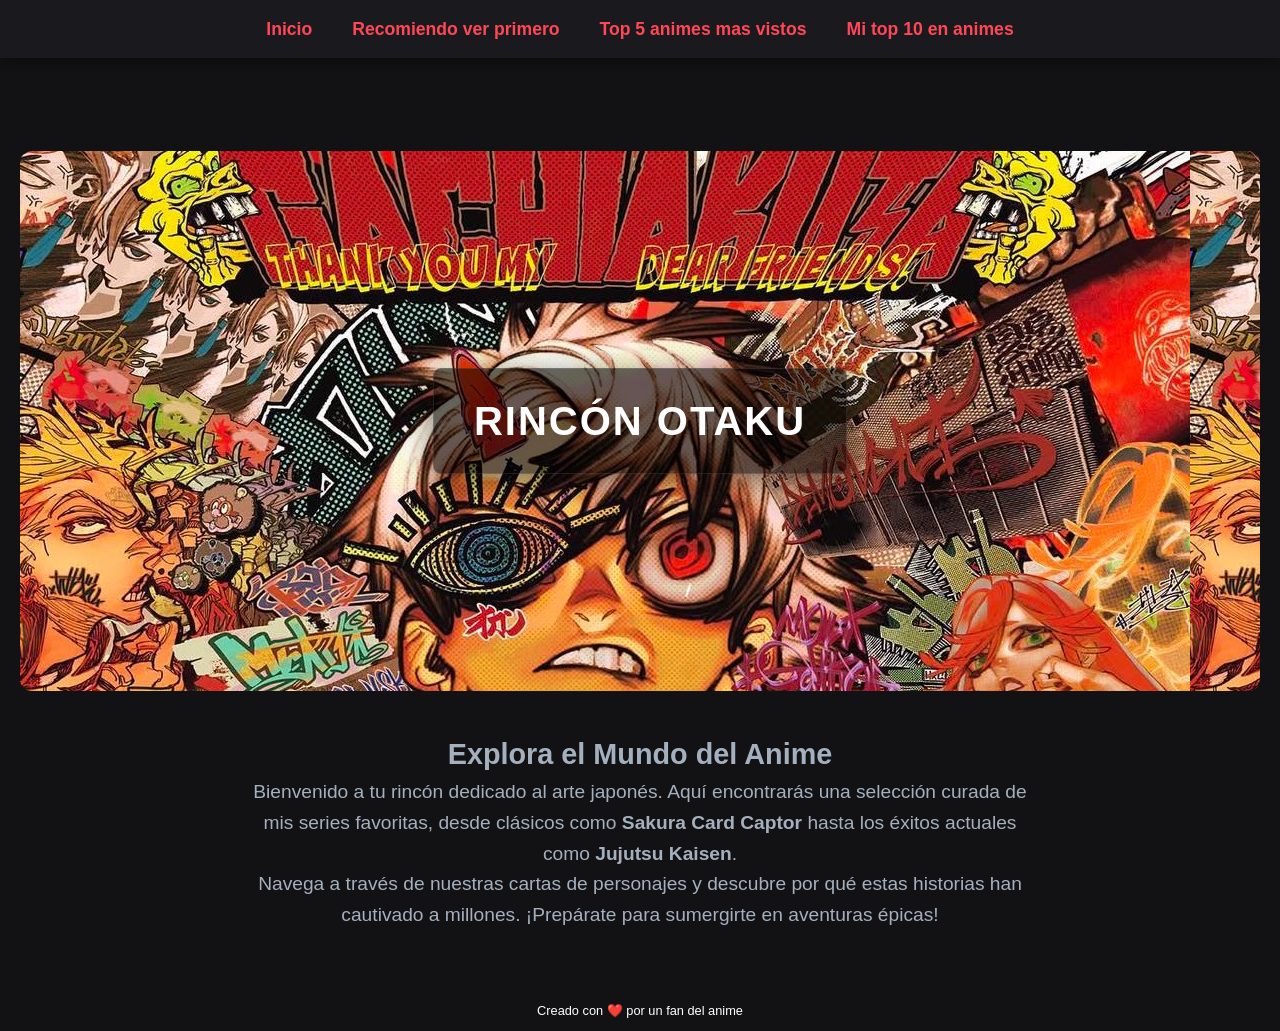
==== pagina-web/index.html @ c91660e4 "Arreglos de cosas que hice mal y cosas que se me olvidaron hacer" ====
<!DOCTYPE html>
<html lang="es">

<head>
  <meta charset="UTF-8">
  <title>Mi Página de Inicio</title>
  <link rel="stylesheet" href="style.css">
  <link href="https://fonts.googleapis.com/css2?family=Bebas+Neue&family=Poppins:wght@300;500&display=swap"
    rel="stylesheet">
</head>

<body>
  <nav class="navbar">
    <ul class="nav-links">
      <li><a href="index.html">Inicio</a></li>
      <li><a href="primero.html">Recomiendo ver primero</a></li>
      <li><a href="segundo.html">Top 5 animes mas vistos</a></li>
      <li><a href="tercero.html">Mi top 10 en animes</a></li>
    </ul>
  </nav>

  <header class="hero-section">
    <div class="hero-overlay">
      <h1>Bienvenido a mi Web</h1>
    </div>
  </header>

  <section id="inicio" class="page">
    <div class="hero">
      <div class="hero-title-box">
        <h1>Rincón Otaku</h1>
      </div>
    </div>
    <div class="intro-text">
      <h2>Explora el Mundo del Anime</h2>
      <p>
        Bienvenido a tu rincón dedicado al arte japonés. Aquí encontrarás una
        selección curada de mis series favoritas, desde clásicos como
        <strong>Sakura Card Captor</strong> hasta los éxitos actuales como
        <strong>Jujutsu Kaisen</strong>.
      </p>
      <p>
        Navega a través de nuestras cartas de personajes y descubre por qué
        estas historias han cautivado a millones. ¡Prepárate para sumergirte
        en aventuras épicas!
      </p>
    </div>
  </section>

  <footer>
    <p>Creado con ❤️ por un fan del anime</p>
  </footer>

</body>

</html>
---- pagina-web/style.css ----
* {
  margin: 0;
  padding: 0;
  box-sizing: border-box;
  font-family: "Segoe UI", Tahoma, Geneva, Verdana, sans-serif;
}

body {
  background-color: #121214;
  color: #ffffff;
  line-height: 1.6;
}

.navbar {
  background-color: #1a1a1e;
  position: fixed;
  top: 0;
  width: 100%;
  z-index: 1000;
  box-shadow: 0 4px 10px rgba(0, 0, 0, 0.3);
}

.navbar ul {
  display: flex;
  justify-content: center;
  list-style: none;
  padding: 15px 0;
}

.navbar a {
  color: #ff4757;
  text-decoration: none;
  font-weight: bold;
  margin: 0 20px;
  font-size: 1.1rem;
  transition: color 0.3s ease;
}

.navbar a:hover {
  color: #ffffff;
}

.page {
  padding: 100px 20px 60px 20px;
  min-height: 100vh;
}

.hero {
  background: linear-gradient(rgba(0, 0, 0, 0.3), rgba(0, 0, 0, 0.5));
  background-image: url("img/collage.jpg");
  height: 60vh;
  display: flex;
  justify-content: center;
  align-items: center;
  text-align: center;
  margin-bottom: 40px;
  border-radius: 12px;
}

.hero-title-box {
  background-color: rgba(0, 0, 0, 0.6);
  padding: 20px 40px;
  border-radius: 8px;
  box-shadow: 0 8px 32px rgba(0, 0, 0, 0.5);
  border: 1px solid rgba(255, 255, 255, 0.1);
}

.hero-title-box h1 {
  font-size: 2.5rem;
  color: #ffffff;
  text-transform: uppercase;
  letter-spacing: 2px;
}

.intro-text {
  max-width: 800px;
  margin: 0 auto;
  text-align: center;
  font-size: 1.2rem;
  color: #a4b0be;
}

.section-title {
  text-align: center;
  margin-bottom: 40px;
  font-size: 2rem;
  color: #ff4757;
  position: relative;
}

.contenedor-tarjetas {
  display: flex;
  flex-direction: row;
  justify-content: center;
  align-items: center;
  gap: 25px;
  width: 100%;
  padding: 20px;
  box-sizing: border-box;
}

.card {
  position: relative;
  width: 200px;
  height: 350px;
  border-radius: 15px;
  overflow: hidden;
}
.galeria-anime {
  display: grid;
  grid-template-columns: repeat(auto-fit, minmax(280px, 1fr));
  gap: 0px;
  grid-auto-flow: column;
  padding: 40px;
}

.imagen-anime {
  width: 100%;
  height: 100%;
  object-fit: cover;
  transition: transform 0.4s ease;
}

.card:hover .imagen-anime {
  transform: scale(1.1);
}

.descripcion-flotante {
  position: absolute;
  top: 50%;
  left: 50%;
  transform: translate(-50%, -50%);
  background-color: rgba(0, 0, 0, 0.6);
  color: #ffffff;
  padding: 12px;
  width: 85%;
  text-align: center;
  border-radius: 10px;
  font-size: 13px;
  line-height: 1.4;
  pointer-events: none;
}

.titulo-flotante {
  position: absolute;
  bottom: 15px;
  left: 50%;
  transform: translateX(-50%);
  background-color: rgba(0, 0, 0, 0.8);
  color: #ffffff;
  padding: 6px 14px;
  border-radius: 8px;
  font-size: 14px;
  font-weight: bold;
  text-align: center;
  white-space: nowrap;
  pointer-events: none;
}

.grid-contenedor {
  display: grid;
  grid-template-columns: repeat(5, 1fr);
  gap: 20px;
  padding: 40px;
  max-width: 1200px;
  margin: 0 auto;
}

.tarjeta {
  transition:
    transform 0.3s ease,
    box-shadow 0.3s ease;
}

.tarjeta:hover {
  transform: translateY(-10px);
  box-shadow: 0 12px 20px rgba(0, 0, 0, 0.5);
}

.tarjeta {
  overflow: hidden;
}

.tarjeta img {
  width: 100%;
  height: 100%;
  object-fit: cover;
  transition: transform 0.5s ease;
}

.tarjeta:hover img {
  transform: scale(1.1);
}

footer {
  text-align: center;
  padding: 10px;
  font-size: 0.8rem;
}
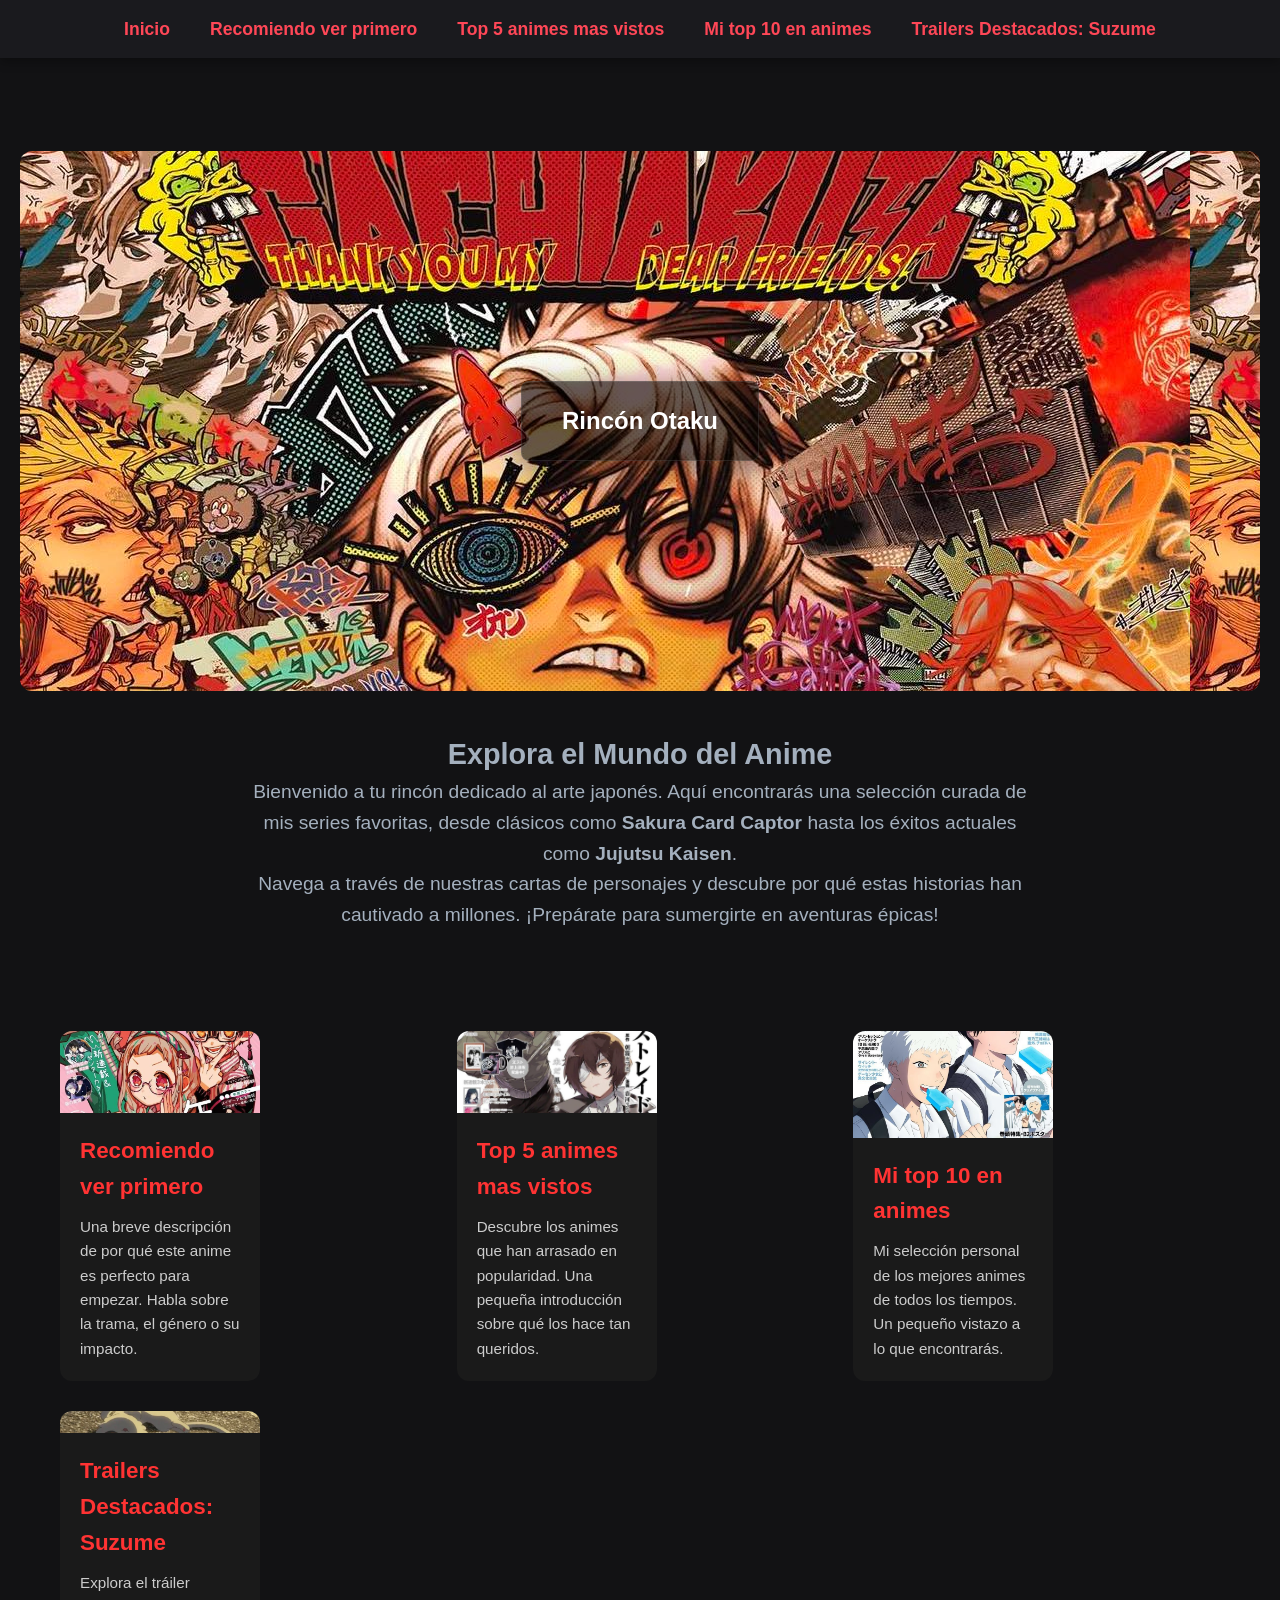
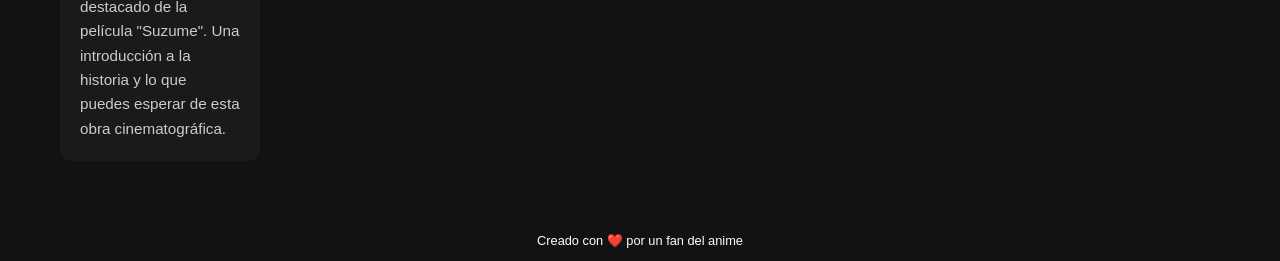
==== commit 6fa94082: "Arreglos a la introduccion porque no se podia ver la imagen bien" ====
--- a/pagina-web/index.html
+++ b/pagina-web/index.html
@@ -1,56 +1,113 @@
-<!DOCTYPE html>
+<!doctype html>
 <html lang="es">
+  <head>
+    <meta charset="UTF-8" />
+    <title>Mi Página de Inicio</title>
+    <link rel="stylesheet" href="style.css" />
+    <link
+      href="https://fonts.googleapis.com/css2?family=Bebas+Neue&family=Poppins:wght@300;500&display=swap"
+      rel="stylesheet"
+    />
+  </head>
 
-<head>
-  <meta charset="UTF-8">
-  <title>Mi Página de Inicio</title>
-  <link rel="stylesheet" href="style.css">
-  <link href="https://fonts.googleapis.com/css2?family=Bebas+Neue&family=Poppins:wght@300;500&display=swap"
-    rel="stylesheet">
-</head>
+  <body>
+    <nav class="navbar">
+      <ul class="nav-links">
+        <li><a href="index.html">Inicio</a></li>
+        <li><a href="primero.html">Recomiendo ver primero</a></li>
+        <li><a href="segundo.html">Top 5 animes mas vistos</a></li>
+        <li><a href="tercero.html">Mi top 10 en animes</a></li>
+        <li><a href="cuarta.html">Trailers Destacados: Suzume</a></li>
+      </ul>
+    </nav>
 
-<body>
-  <nav class="navbar">
-    <ul class="nav-links">
-      <li><a href="index.html">Inicio</a></li>
-      <li><a href="primero.html">Recomiendo ver primero</a></li>
-      <li><a href="segundo.html">Top 5 animes mas vistos</a></li>
-      <li><a href="tercero.html">Mi top 10 en animes</a></li>
-    </ul>
-  </nav>
+    <header class="hero-section">
+      <div class="hero-overlay">
+        <h1>Bienvenido a mi Web</h1>
+      </div>
+    </header>
 
-  <header class="hero-section">
-    <div class="hero-overlay">
-      <h1>Bienvenido a mi Web</h1>
-    </div>
-  </header>
+    <section id="inicio" class="page">
+      <div class="hero">
+        <div class="hero-title-box">
+          <h2>Rincón Otaku</h2>
+        </div>
+      </div>
+      <div class="intro-text">
+        <h2>Explora el Mundo del Anime</h2>
+        <p>
+          Bienvenido a tu rincón dedicado al arte japonés. Aquí encontrarás una
+          selección curada de mis series favoritas, desde clásicos como
+          <strong>Sakura Card Captor</strong> hasta los éxitos actuales como
+          <strong>Jujutsu Kaisen</strong>.
+        </p>
+        <p>
+          Navega a través de nuestras cartas de personajes y descubre por qué
+          estas historias han cautivado a millones. ¡Prepárate para sumergirte
+          en aventuras épicas!
+        </p>
+      </div>
+    </section>
 
-  <section id="inicio" class="page">
-    <div class="hero">
-      <div class="hero-title-box">
-        <h1>Rincón Otaku</h1>
+    <section class="cards-section">
+      <div class="container card-grid">
+        <a href="primero.html" class="card">
+          <div class="card-image">
+            <img src="img/imguno.jpg" alt="Attack on Titan" />
+          </div>
+          <div class="card-content">
+            <h3>Recomiendo ver primero</h3>
+            <p>
+              Una breve descripción de por qué este anime es perfecto para
+              empezar. Habla sobre la trama, el género o su impacto.
+            </p>
+          </div>
+        </a>
+
+        <a href="segundo.html" class="card">
+          <div class="card-image">
+            <img src="img/imgdos.jpg" alt="Demon Slayer" />
+          </div>
+          <div class="card-content">
+            <h3>Top 5 animes mas vistos</h3>
+            <p>
+              Descubre los animes que han arrasado en popularidad. Una pequeña
+              introducción sobre qué los hace tan queridos.
+            </p>
+          </div>
+        </a>
+
+        <a href="tercero.html" class="card">
+          <div class="card-image">
+            <img src="img/imgtres.jpg" alt="Jujutsu Kaisen" />
+          </div>
+          <div class="card-content">
+            <h3>Mi top 10 en animes</h3>
+            <p>
+              Mi selección personal de los mejores animes de todos los tiempos.
+              Un pequeño vistazo a lo que encontrarás.
+            </p>
+          </div>
+        </a>
+
+        <a href="cuarta.html" class="card">
+          <div class="card-image">
+            <img src="img/imgcuatro.jpg" alt="Suzume" />
+          </div>
+          <div class="card-content">
+            <h3>Trailers Destacados: Suzume</h3>
+            <p>
+              Explora el tráiler destacado de la película "Suzume". Una
+              introducción a la historia y lo que puedes esperar de esta obra
+              cinematográfica.
+            </p>
+          </div>
+        </a>
+
       </div>
-    </div>
-    <div class="intro-text">
-      <h2>Explora el Mundo del Anime</h2>
-      <p>
-        Bienvenido a tu rincón dedicado al arte japonés. Aquí encontrarás una
-        selección curada de mis series favoritas, desde clásicos como
-        <strong>Sakura Card Captor</strong> hasta los éxitos actuales como
-        <strong>Jujutsu Kaisen</strong>.
-      </p>
-      <p>
-        Navega a través de nuestras cartas de personajes y descubre por qué
-        estas historias han cautivado a millones. ¡Prepárate para sumergirte
-        en aventuras épicas!
-      </p>
-    </div>
-  </section>
-
-  <footer>
-    <p>Creado con ❤️ por un fan del anime</p>
-  </footer>
-
-</body>
-
-</html>+    </section>
+    <footer>
+      <p>Creado con ❤️ por un fan del anime</p>
+    </footer>
+  </body>
+</html>
--- a/pagina-web/style.css
+++ b/pagina-web/style.css
@@ -157,15 +157,6 @@
   pointer-events: none;
 }
 
-.grid-contenedor {
-  display: grid;
-  grid-template-columns: repeat(5, 1fr);
-  gap: 20px;
-  padding: 40px;
-  max-width: 1200px;
-  margin: 0 auto;
-}
-
 .tarjeta {
   transition:
     transform 0.3s ease,
@@ -192,6 +183,287 @@
   transform: scale(1.1);
 }
 
+.recomendaciones {
+  padding: 30px 40px;
+  text-align: center;
+}
+
+.recomendaciones h1 {
+  color: #ff4b4b;
+  font-size: 42px;
+  margin-bottom: 60px;
+}
+
+.grid-animes {
+  display: grid;
+  grid-template-columns: repeat(5, 1fr);
+  gap: 30px;
+}
+
+.carta {
+  position: relative;
+  height: 440px;
+  border-radius: 18px;
+  overflow: hidden;
+  cursor: pointer;
+  box-shadow: 0 0 18px rgba(255, 75, 75, 0.25);
+  transition:
+    transform 0.3s ease,
+    box-shadow 0.3s ease;
+}
+
+.carta:hover {
+  transform: translateY(-12px) scale(1.03);
+  box-shadow: 0 0 30px rgba(255, 75, 75, 0.55);
+}
+
+.carta img {
+  width: 100%;
+  height: 100%;
+  object-fit: cover;
+  display: block;
+}
+
+/* capa oscura para que las letras se lean bien */
+.carta::before {
+  content: "";
+  position: absolute;
+  inset: 0;
+  background: linear-gradient(
+    to top,
+    rgba(0, 0, 0, 0.85),
+    rgba(0, 0, 0, 0.25),
+    rgba(0, 0, 0, 0.05)
+  );
+  z-index: 1;
+}
+
+.texto {
+  position: absolute;
+  bottom: 0;
+  left: 0;
+  right: 0;
+  z-index: 2;
+  padding: 25px;
+  color: white;
+  text-align: left;
+}
+
+.texto h2 {
+  color: #ff4b4b;
+  font-size: 24px;
+  margin: 0 0 10px;
+  text-shadow: 2px 2px 6px black;
+}
+
+.texto p {
+  font-size: 15px;
+  line-height: 1.4;
+  margin: 0;
+  text-shadow: 2px 2px 6px black;
+}
+
+.container {
+  max-width: 1200px;
+  margin: 0 auto;
+  padding: 0 20px;
+}
+
+.hero-banner {
+  position: relative;
+  height: 400px;
+  overflow: hidden;
+  margin-top: 60px;
+}
+
+.banner-img {
+  width: 100%;
+  height: 100%;
+  object-fit: cover;
+  filter: blur(2px) grayscale(50%);
+}
+
+.overlay {
+  position: absolute;
+  top: 0;
+  left: 0;
+  width: 100%;
+  height: 100%;
+  background-color: rgba(0, 0, 0, 0.5);
+}
+
+.header-text {
+  position: absolute;
+  top: 50%;
+  left: 50%;
+  transform: translate(-50%, -50%);
+  background-color: rgba(0, 0, 0, 0.7);
+  padding: 10px 20px;
+  border-radius: 5px;
+}
+
+.header-text h1 {
+  font-size: 3rem;
+  color: #fff;
+  margin: 0;
+  text-transform: uppercase;
+}
+
+.cards-section {
+  padding: 40px 0 60px;
+}
+
+.card-grid {
+  display: grid;
+  grid-template-columns: repeat(auto-fit, minmax(300px, 1fr));
+  gap: 30px;
+}
+
+.card {
+  background-color: #1a1a1a;
+  border-radius: 12px;
+  overflow: hidden;
+  text-decoration: none;
+  color: #fff;
+  transition:
+    transform 0.3s,
+    box-shadow 0.3s;
+  display: flex;
+  flex-direction: column;
+}
+
+.card:hover {
+  transform: translateY(-10px);
+  box-shadow: 0 10px 20px rgba(255, 51, 51, 0.3);
+}
+
+.card-image {
+  height: 200px;
+  overflow: hidden;
+}
+
+.card-image img {
+  width: 100%;
+  height: 100%;
+  object-fit: cover;
+  transition: transform 0.3s;
+}
+
+.card:hover .card-image img {
+  transform: scale(1.1);
+}
+
+.card-content {
+  padding: 20px;
+}
+
+.card-content h3 {
+  font-size: 1.4rem;
+  margin-top: 0;
+  margin-bottom: 10px;
+  color: #ff3333;
+}
+
+.card-content p {
+  color: #ccc;
+  font-size: 0.95rem;
+  margin: 0;
+}
+
+.video-container {
+  max-width: 850px;
+  width: 90%;
+  margin: 60px auto;
+  text-align: center;
+  padding: 20px;
+}
+
+.btn-back {
+  position: absolute;
+  top: 20px;
+  left: 20px;
+  background-color: rgba(255, 255, 255, 0.08);
+  color: #ffffff;
+  text-decoration: none;
+  padding: 10px 20px;
+  border-radius: 25px;
+  font-size: 0.9rem;
+  font-weight: 600;
+  transition: all 0.3s ease;
+}
+
+.btn-back:hover {
+  background-color: #ff3344;
+  box-shadow: 0 0 15px rgba(255, 51, 68, 0.4);
+}
+
+.video-title {
+  font-size: 2.5rem;
+  font-weight: 700;
+  margin-bottom: 15px;
+  color: #ff4757;
+  text-shadow: 0 2px 10px rgba(0, 0, 0, 0.5);
+}
+
+.video-description {
+  font-size: 1.05rem;
+  color: #b0b0b8;
+  line-height: 1.6;
+  margin-bottom: 35px;
+  max-width: 750px;
+  margin-left: auto;
+  margin-right: auto;
+}
+
+.video-wrapper {
+  position: relative;
+  padding-bottom: 56.25%;
+  height: 0;
+  overflow: hidden;
+  border-radius: 12px;
+  box-shadow: 0 15px 35px rgba(0, 0, 0, 0.7);
+  border: 1px solid rgba(255, 255, 255, 0.1);
+  margin-bottom: 25px;
+}
+
+.video-wrapper iframe {
+  position: absolute;
+  top: 0;
+  left: 0;
+  width: 100%;
+  height: 100%;
+}
+
+.link-container {
+  margin-top: 20px;
+}
+
+.youtube-link {
+  display: inline-block;
+  color: #ff3344;
+  text-decoration: none;
+  font-weight: 600;
+  font-size: 1rem;
+  padding: 8px 16px;
+  border-radius: 8px;
+  background-color: rgba(255, 51, 68, 0.05);
+  border: 1px solid rgba(255, 51, 68, 0.2);
+  transition: all 0.3s ease;
+}
+
+.youtube-link:hover {
+  background-color: #ff3344;
+  color: #ffffff;
+  box-shadow: 0 4px 15px rgba(255, 51, 68, 0.3);
+}
+
+.practice {
+  padding: 40px 20px;
+  text-align: center;
+  background-color: #1a1a1e;
+  border-radius: 12px;
+  box-shadow: 0 10px 30px rgba(0, 0, 0, 0.5);
+}
 footer {
   text-align: center;
   padding: 10px;
